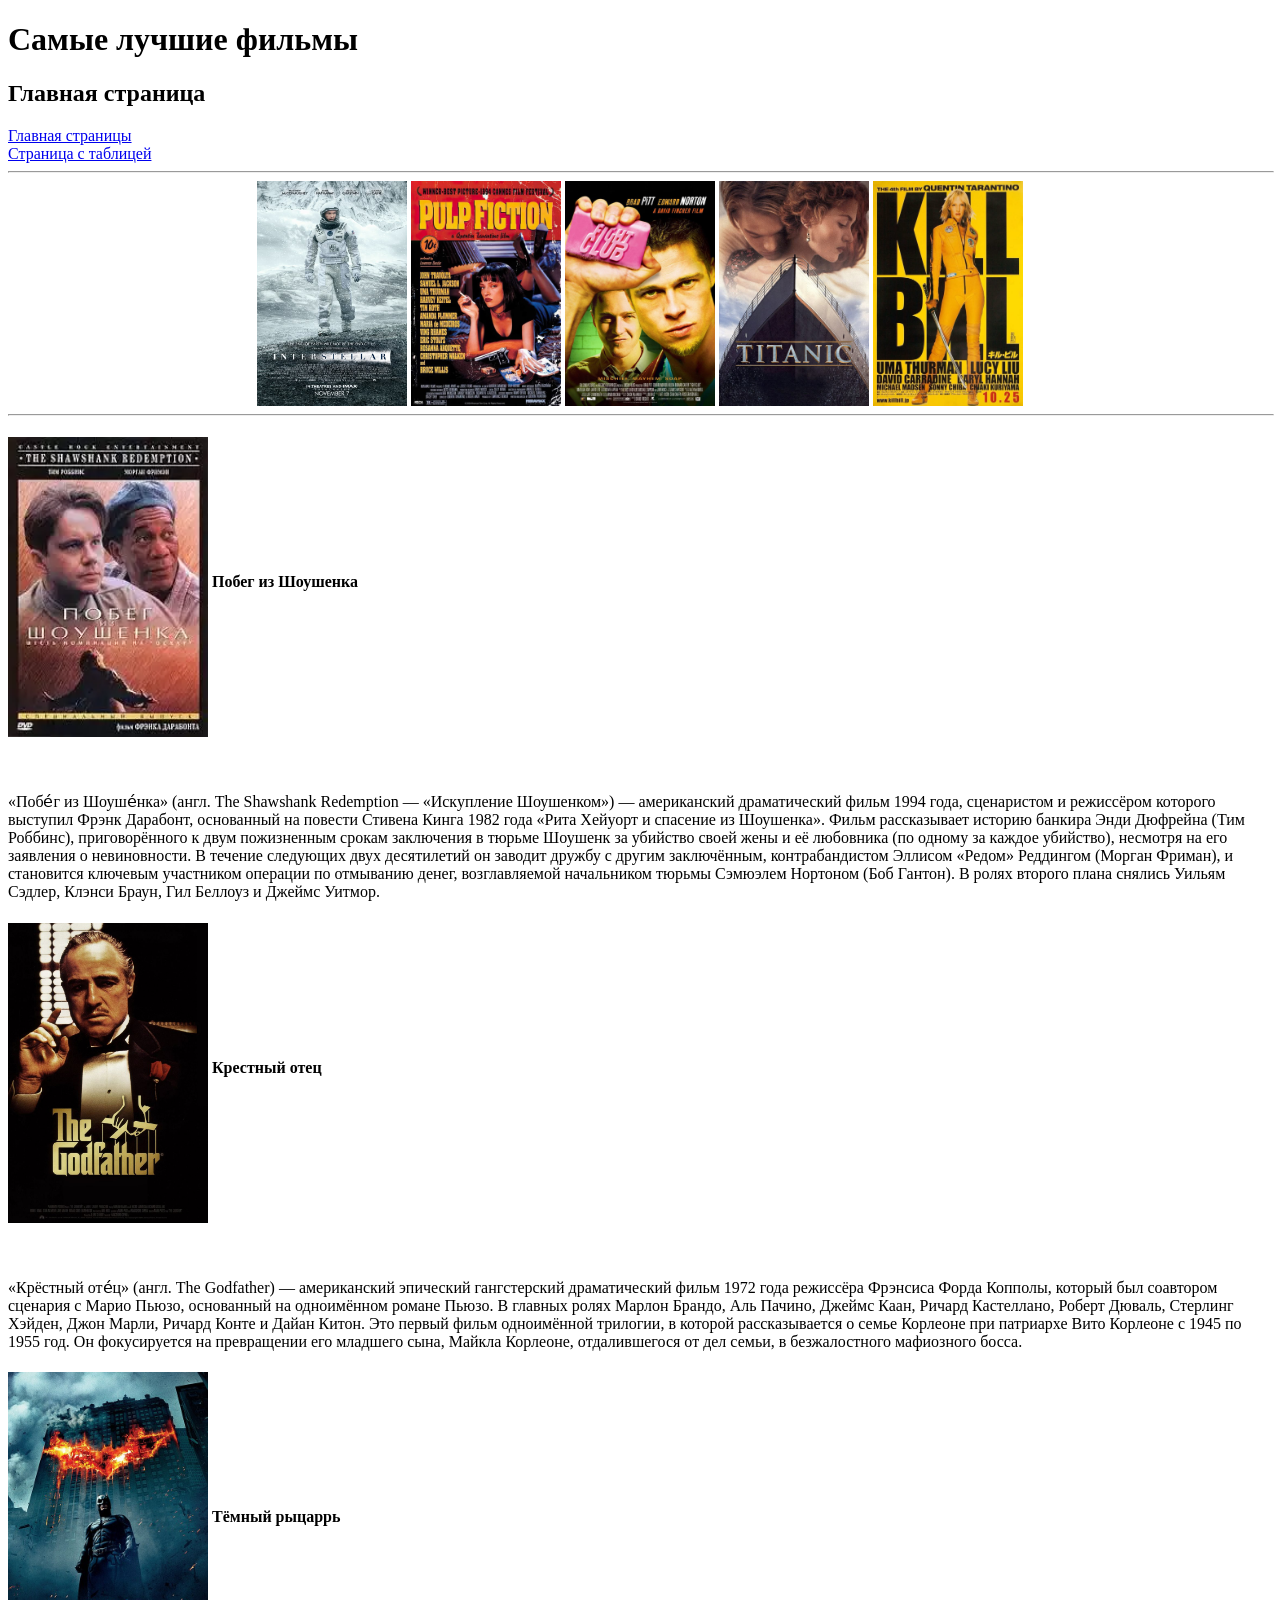
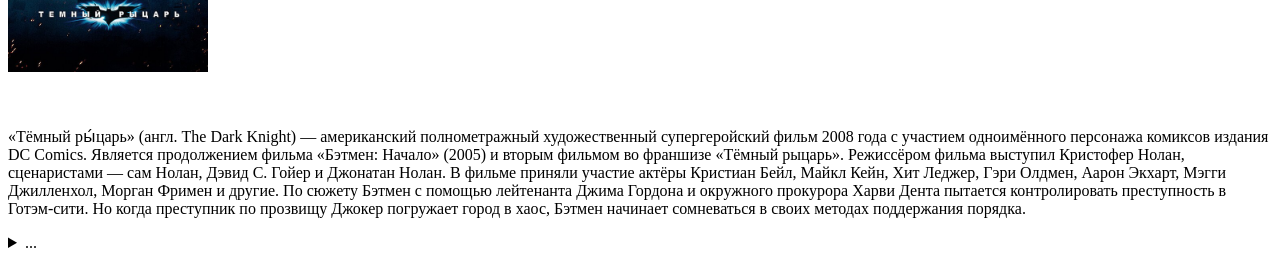
==== index.html @ 9f3d98b7 "main page" ====
<!DOCTYPE html>
<html lang="ru">

<head>
    <meta charset="UTF-8">
    <title>Самые лучшие фильмы</title>
</head>

<body>
    <h1>Самые лучшие фильмы</h1>
    <h2>Главная страница</h2>

    <div>
        <a href="index.html">Главная страницы <br></a>
        <a href="table.html">Страница с таблицей</a>
    </div>

    <hr width="100%">

    <div align="center">
        <img src="images/interstellar.png" alt="постер фильма Интерстеллар" width="150" height="225" align="top">
        <img src="images/pulp-fiction.jfif" alt="постер фильма Криминальное чтиво" width="150" height="225" align="top">
        <img src="images/fight-club.jfif" alt="постер фильма Бойцовский клуб" width="150" height="225" align="top">
        <img src="images/titanic.jfif" alt="постер фильма Титаник" width="150" height="225" align="top">
        <img src="images/kill-the-bill.jfif" alt="постер фильма Убить Билла" width="150" height="225" align="top">
    </div>

    <hr width="100%">

    <div>
        <h4>
            <img src="images/pobeg-is-shoushenka.jpeg" alt="постер фильма Побег из Шоушенка" align="middle" width="200" height="300">
            Побег из Шоушенка
        </h4>

        <br clear="left">

        <p>
            «Побе́г из Шоуше́нка» (англ. The Shawshank Redemption — «Искупление Шоушенком») — американский драматический
            фильм 1994 года, сценаристом и режиссёром которого выступил Фрэнк Дарабонт, основанный на повести Стивена
            Кинга 1982 года «Рита Хейуорт и спасение из Шоушенка». Фильм рассказывает историю банкира Энди Дюфрейна (Тим
            Роббинс), приговорённого к двум пожизненным срокам заключения в тюрьме Шоушенк за убийство своей жены и её
            любовника (по одному за каждое убийство), несмотря на его заявления о невиновности. В течение следующих двух
            десятилетий он заводит дружбу с другим заключённым, контрабандистом Эллисом «Редом» Реддингом (Морган
            Фриман), и становится ключевым участником операции по отмыванию денег, возглавляемой начальником тюрьмы
            Сэмюэлем Нортоном (Боб Гантон). В ролях второго плана снялись Уильям Сэдлер, Клэнси Браун, Гил Беллоуз и
            Джеймс Уитмор.
        </p>
    </div>

    <div>
        <h4>
            <img src="images/godfather.jfif" alt="постер фильма Крестный отец" align="middle" width="200" height="300">
            Крестный отец
        </h4>

        <br clear="left">

        <p>
            «Крёстный оте́ц» (англ. The Godfather) — американский эпический гангстерский драматический фильм 1972 года
            режиссёра Фрэнсиса Форда Копполы, который был соавтором сценария с Марио Пьюзо, основанный на одноимённом
            романе Пьюзо. В главных ролях Марлон Брандо, Аль Пачино, Джеймс Каан, Ричард Кастеллано, Роберт Дюваль,
            Стерлинг Хэйден, Джон Марли, Ричард Конте и Дайан Китон. Это первый фильм одноимённой трилогии, в которой
            рассказывается о семье Корлеоне при патриархе Вито Корлеоне с 1945 по 1955 год. Он фокусируется на
            превращении его младшего сына, Майкла Корлеоне, отдалившегося от дел семьи, в безжалостного мафиозного
            босса.
        </p>
    </div>

    <div>
        <h4>
            <img src="images/the-dark-knight.png" alt="постер фильма Темный рыцарь" align="middle" width="200" height="300">
            Тёмный рыцаррь
        </h4>

        <br clear="left">

        <p>
            «Тёмный ры́царь» (англ. The Dark Knight) — американский полнометражный художественный супергеройский фильм
            2008 года с участием одноимённого персонажа комиксов издания DC Comics. Является продолжением фильма
            «Бэтмен: Начало» (2005) и вторым фильмом во франшизе «Тёмный рыцарь». Режиссёром фильма выступил Кристофер
            Нолан, сценаристами — сам Нолан, Дэвид С. Гойер и Джонатан Нолан. В фильме приняли участие актёры Кристиан
            Бейл, Майкл Кейн, Хит Леджер, Гэри Олдмен, Аарон Экхарт, Мэгги Джилленхол, Морган Фримен и другие. По сюжету
            Бэтмен с помощью лейтенанта Джима Гордона и окружного прокурора Харви Дента пытается контролировать
            преступность в Готэм-сити. Но когда преступник по прозвищу Джокер погружает город в хаос, Бэтмен начинает
            сомневаться в своих методах поддержания порядка.
        </p>
    </div>
    
    <details><summary>...</summary></details>
</body>

</html>
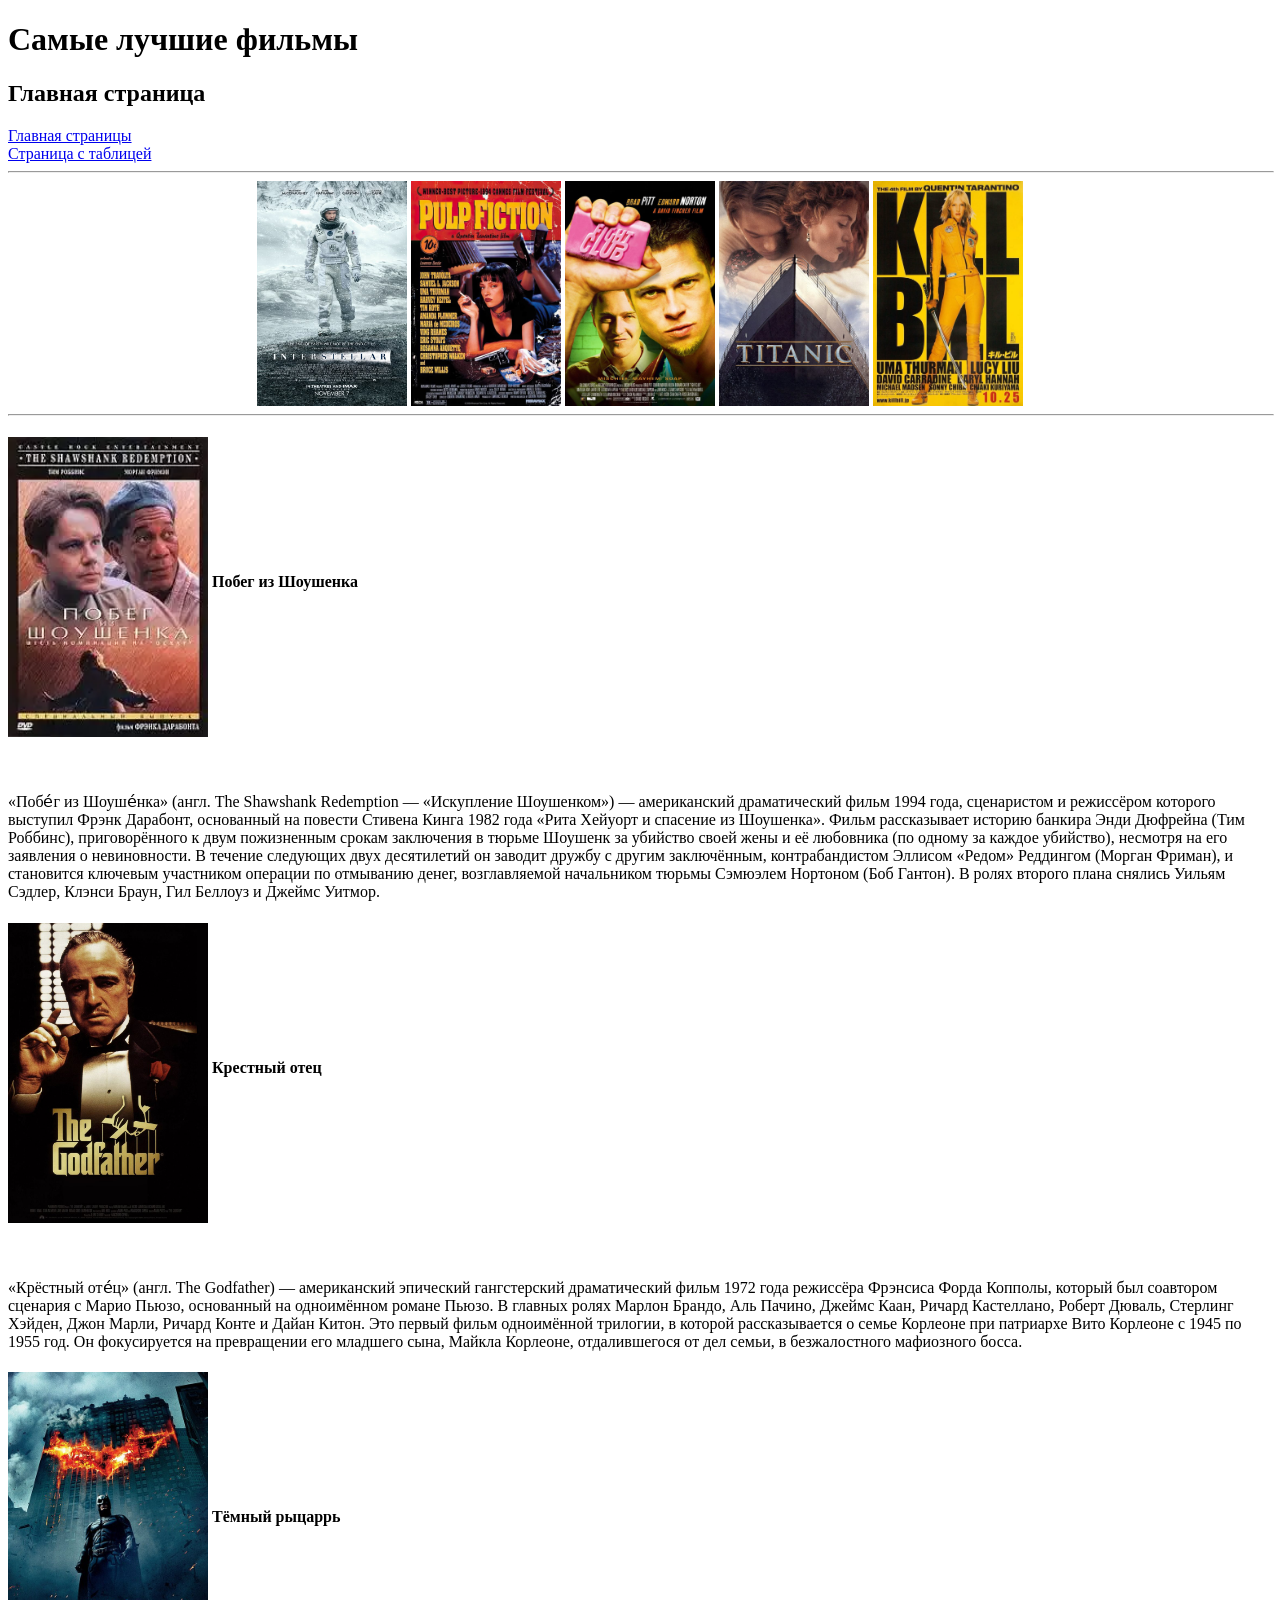
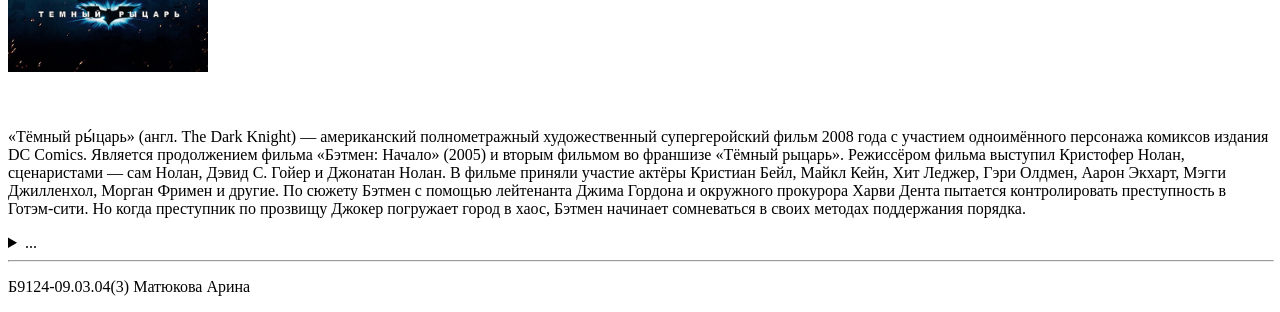
==== commit 6c77b6b8: "add footer" ====
--- a/index.html
+++ b/index.html
@@ -29,7 +29,8 @@
 
     <div>
         <h4>
-            <img src="images/pobeg-is-shoushenka.jpeg" alt="постер фильма Побег из Шоушенка" align="middle" width="200" height="300">
+            <img src="images/pobeg-is-shoushenka.jpeg" alt="постер фильма Побег из Шоушенка" align="middle" width="200"
+                height="300">
             Побег из Шоушенка
         </h4>
 
@@ -69,7 +70,8 @@
 
     <div>
         <h4>
-            <img src="images/the-dark-knight.png" alt="постер фильма Темный рыцарь" align="middle" width="200" height="300">
+            <img src="images/the-dark-knight.png" alt="постер фильма Темный рыцарь" align="middle" width="200"
+                height="300">
             Тёмный рыцаррь
         </h4>
 
@@ -86,8 +88,15 @@
             сомневаться в своих методах поддержания порядка.
         </p>
     </div>
-    
-    <details><summary>...</summary></details>
+
+    <details>
+        <summary>...</summary>
+    </details>
+    <hr width="100%">
+    <footer>
+        <p>Б9124-09.03.04(3) Матюкова Арина</p>
+    </footer>
+
 </body>
 
 </html>
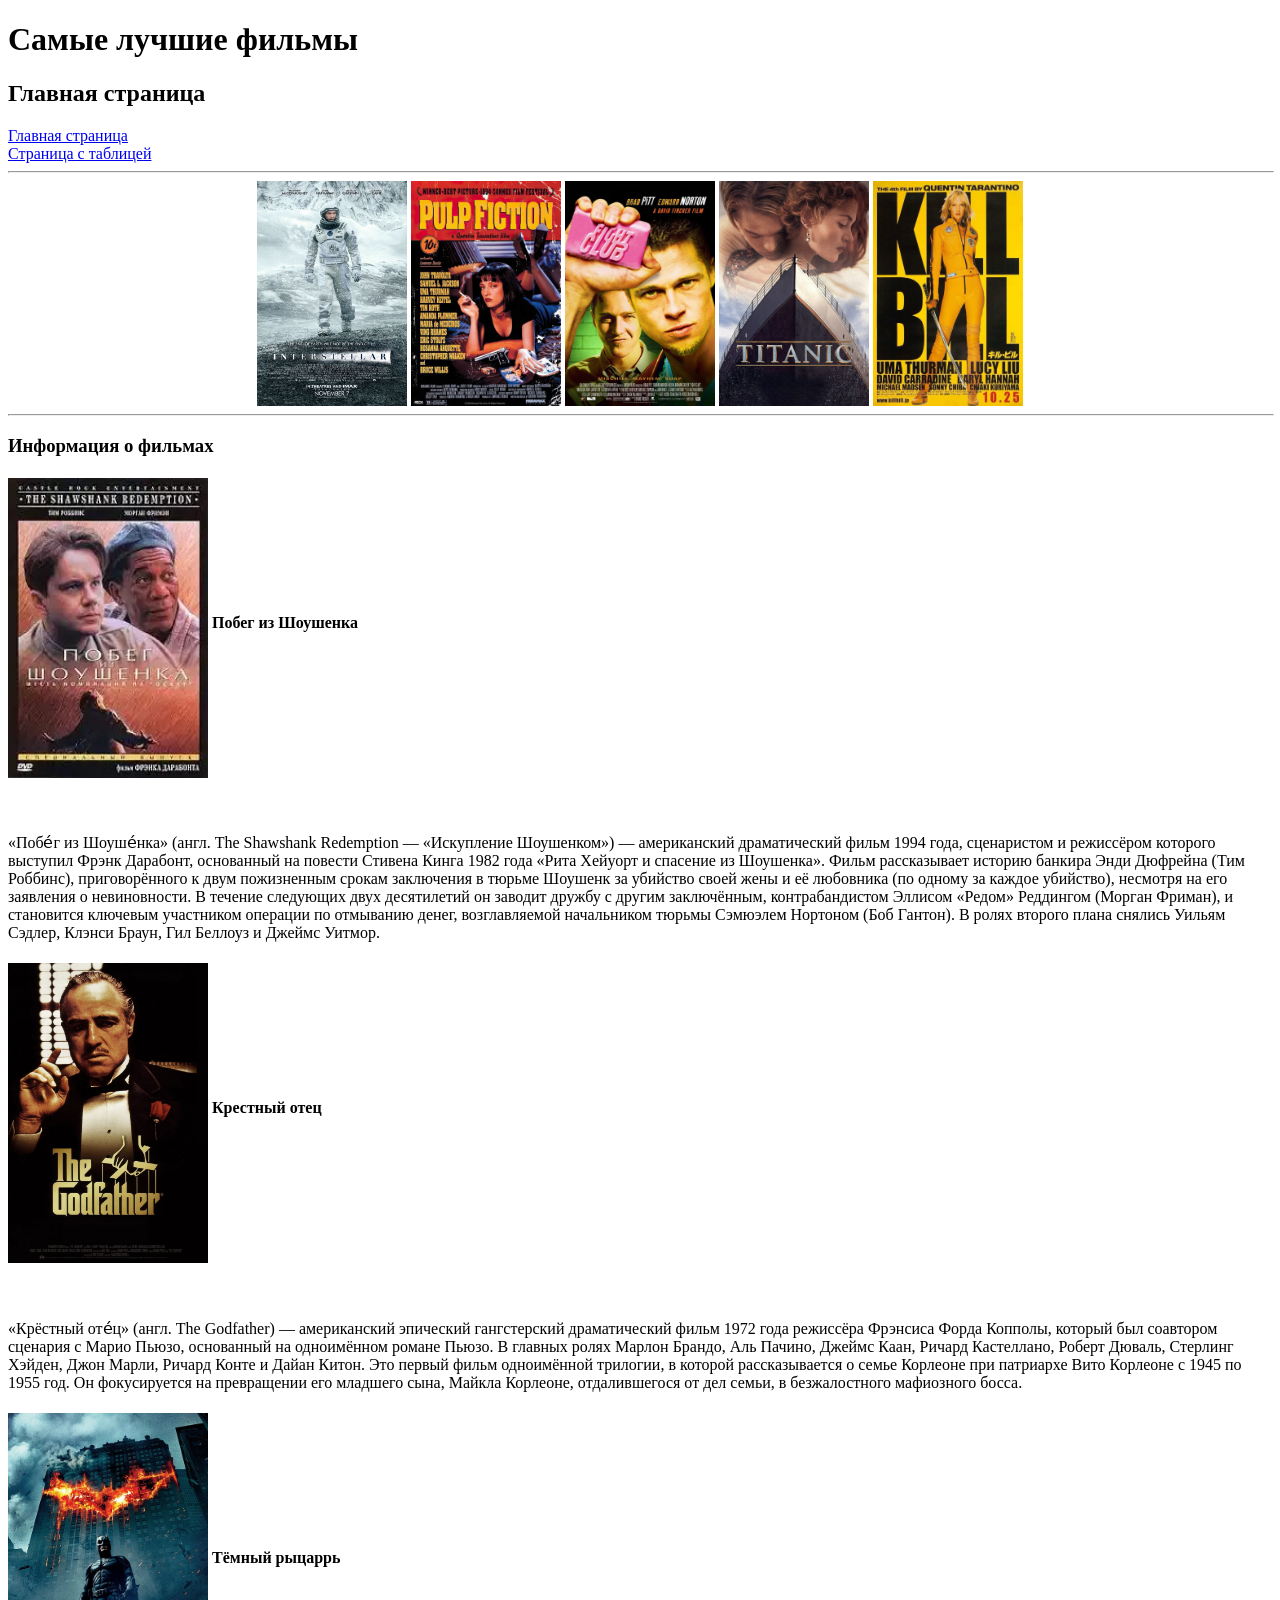
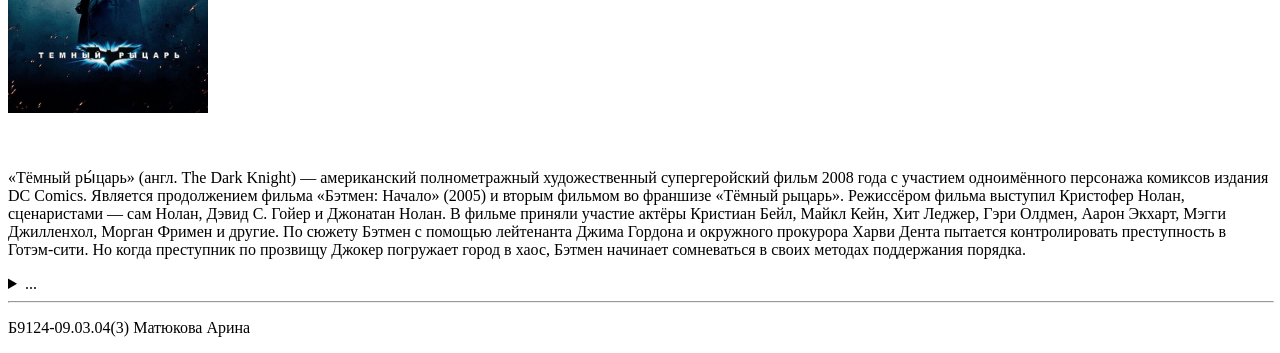
==== commit c36fe332: "fix menu error" ====
--- a/index.html
+++ b/index.html
@@ -11,22 +11,27 @@
     <h2>Главная страница</h2>
 
     <div>
-        <a href="index.html">Главная страницы <br></a>
+        <a href="index.html">Главная страница <br></a>
         <a href="table.html">Страница с таблицей</a>
     </div>
 
     <hr width="100%">
 
     <div align="center">
-        <img src="images/interstellar.png" alt="постер фильма Интерстеллар" width="150" height="225" align="top">
-        <img src="images/pulp-fiction.jfif" alt="постер фильма Криминальное чтиво" width="150" height="225" align="top">
-        <img src="images/fight-club.jfif" alt="постер фильма Бойцовский клуб" width="150" height="225" align="top">
-        <img src="images/titanic.jfif" alt="постер фильма Титаник" width="150" height="225" align="top">
-        <img src="images/kill-the-bill.jfif" alt="постер фильма Убить Билла" width="150" height="225" align="top">
+        <a href="film-info.html"><img src="images/interstellar.png" alt="постер фильма Интерстеллар" width="150"
+                height="225" align="top"></a>
+        <a href="film-info.html"><img src="images/pulp-fiction.jfif" alt="постер фильма Криминальное чтиво" width="150"
+                height="225" align="top"></a>
+        <a href="film-info.html"><img src="images/fight-club.jfif" alt="постер фильма Бойцовский клуб" width="150"
+                height="225" align="top"></a>
+        <a href="film-info.html"><img src="images/titanic.jfif" alt="постер фильма Титаник" width="150" height="225"
+                align="top"></a>
+        <a href="film-info.html"><img src="images/kill-the-bill.jfif" alt="постер фильма Убить Билла" width="150"
+                height="225" align="top"></a>
     </div>
 
     <hr width="100%">
-
+    <h3>Информация о фильмах</h3>
     <div>
         <h4>
             <img src="images/pobeg-is-shoushenka.jpeg" alt="постер фильма Побег из Шоушенка" align="middle" width="200"
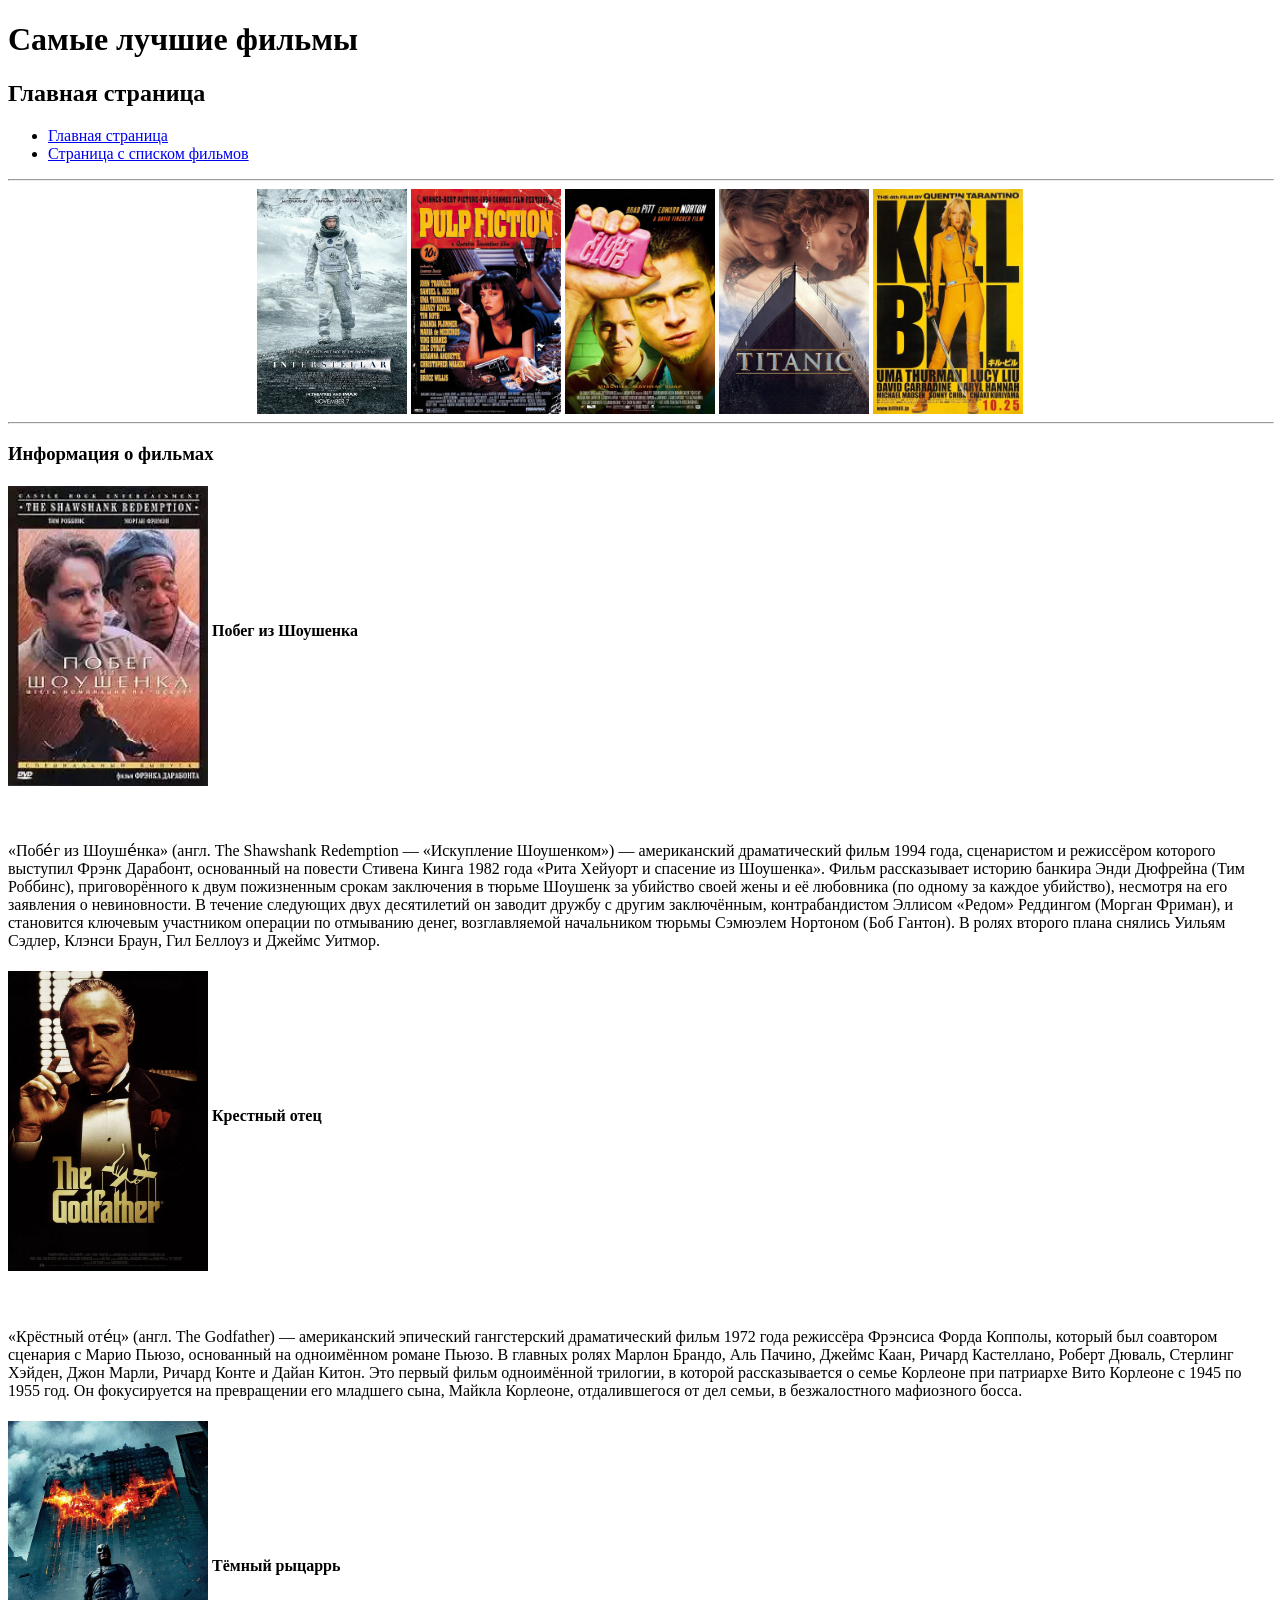
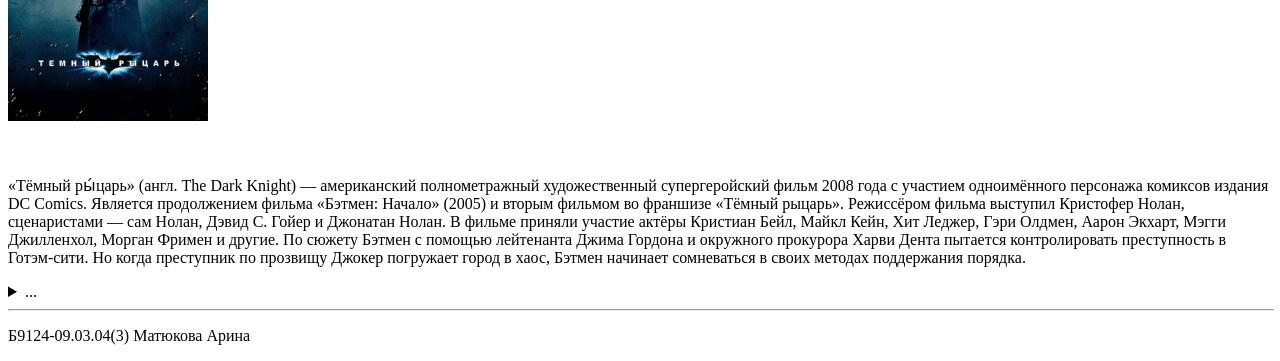
==== commit 4c088c6c: "changed menu" ====
--- a/index.html
+++ b/index.html
@@ -11,8 +11,14 @@
     <h2>Главная страница</h2>
 
     <div>
-        <a href="index.html">Главная страница <br></a>
-        <a href="table.html">Страница с таблицей</a>
+        <ul>
+            <li>
+                <a href="index.html">Главная страница </a>
+            </li>
+            <li>
+                <a href="table.html">Страница с списком фильмов</a>
+            </li>
+        </ul>
     </div>
 
     <hr width="100%">
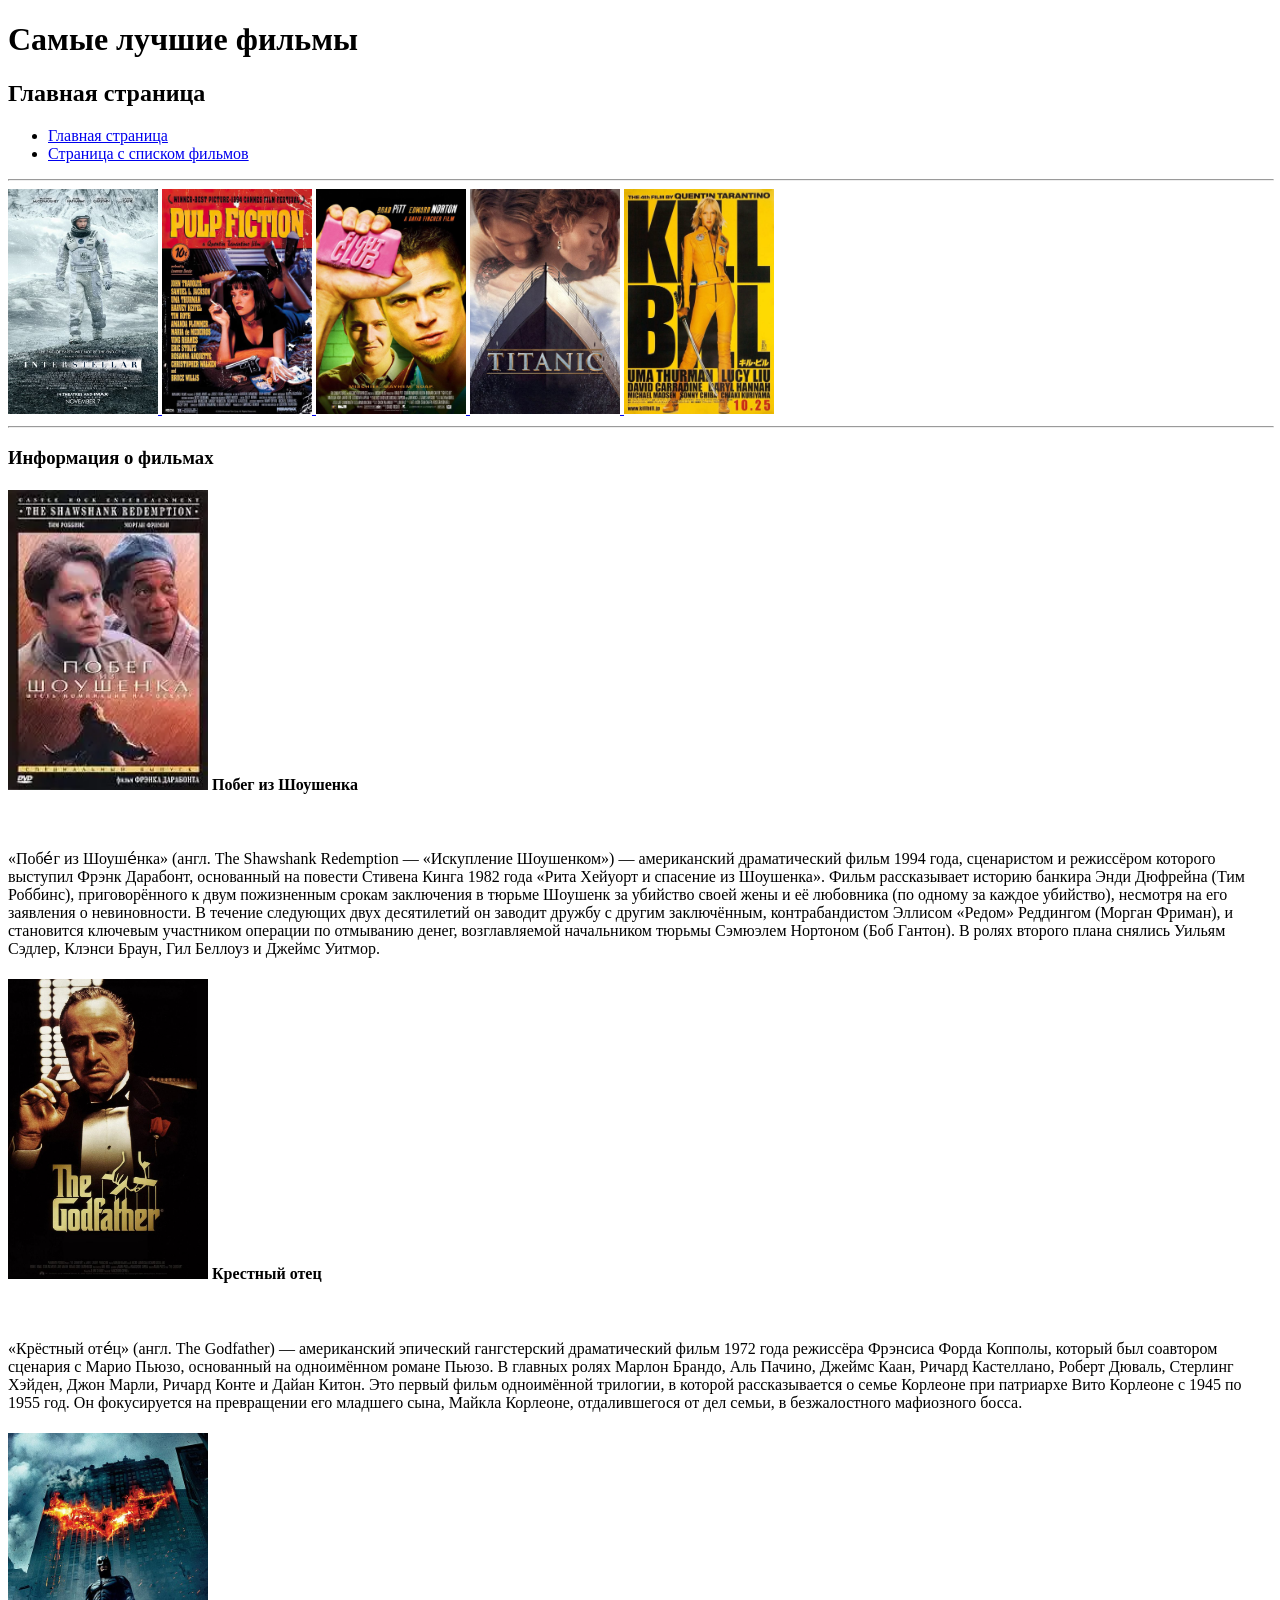
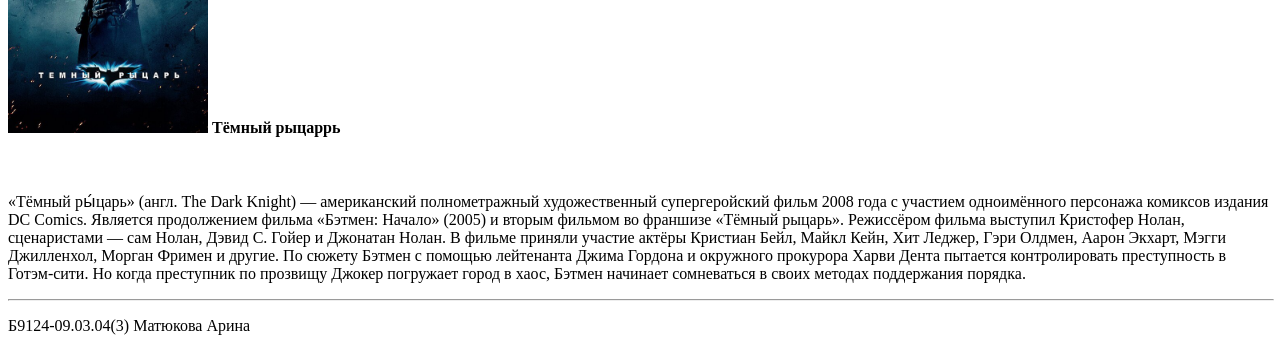
==== commit f9e320e4: "fix fromatting main psge" ====
--- a/index.html
+++ b/index.html
@@ -23,25 +23,29 @@
 
     <hr width="100%">
 
-    <div align="center">
-        <a href="film-info.html"><img src="images/interstellar.png" alt="постер фильма Интерстеллар" width="150"
-                height="225" align="top"></a>
-        <a href="film-info.html"><img src="images/pulp-fiction.jfif" alt="постер фильма Криминальное чтиво" width="150"
-                height="225" align="top"></a>
-        <a href="film-info.html"><img src="images/fight-club.jfif" alt="постер фильма Бойцовский клуб" width="150"
-                height="225" align="top"></a>
-        <a href="film-info.html"><img src="images/titanic.jfif" alt="постер фильма Титаник" width="150" height="225"
-                align="top"></a>
-        <a href="film-info.html"><img src="images/kill-the-bill.jfif" alt="постер фильма Убить Билла" width="150"
-                height="225" align="top"></a>
+    <div>
+        <a href="film-info.html">
+            <img src="images/interstellar.png" alt="постер фильма Интерстеллар" width="150" height="225">
+        </a>
+        <a href="film-info.html">
+            <img src="images/pulp-fiction.jfif" alt="постер фильма Криминальное чтиво" width="150" height="225">
+        </a>
+        <a href="film-info.html">
+            <img src="images/fight-club.jfif" alt="постер фильма Бойцовский клуб" width="150" height="225">
+        </a>
+        <a href="film-info.html">
+            <img src="images/titanic.jfif" alt="постер фильма Титаник" width="150" height="225">
+        </a>
+        <a href="film-info.html">
+            <img src="images/kill-the-bill.jfif" alt="постер фильма Убить Билла" width="150" height="225">
+        </a>
     </div>
 
     <hr width="100%">
     <h3>Информация о фильмах</h3>
     <div>
         <h4>
-            <img src="images/pobeg-is-shoushenka.jpeg" alt="постер фильма Побег из Шоушенка" align="middle" width="200"
-                height="300">
+            <img src="images/pobeg-is-shoushenka.jpeg" alt="постер фильма Побег из Шоушенка" width="200" height="300">
             Побег из Шоушенка
         </h4>
 
@@ -62,7 +66,7 @@
 
     <div>
         <h4>
-            <img src="images/godfather.jfif" alt="постер фильма Крестный отец" align="middle" width="200" height="300">
+            <img src="images/godfather.jfif" alt="постер фильма Крестный отец" width="200" height="300">
             Крестный отец
         </h4>
 
@@ -81,7 +85,7 @@
 
     <div>
         <h4>
-            <img src="images/the-dark-knight.png" alt="постер фильма Темный рыцарь" align="middle" width="200"
+            <img src="images/the-dark-knight.png" alt="постер фильма Темный рыцарь" width="200"
                 height="300">
             Тёмный рыцаррь
         </h4>
@@ -100,9 +104,6 @@
         </p>
     </div>
 
-    <details>
-        <summary>...</summary>
-    </details>
     <hr width="100%">
     <footer>
         <p>Б9124-09.03.04(3) Матюкова Арина</p>
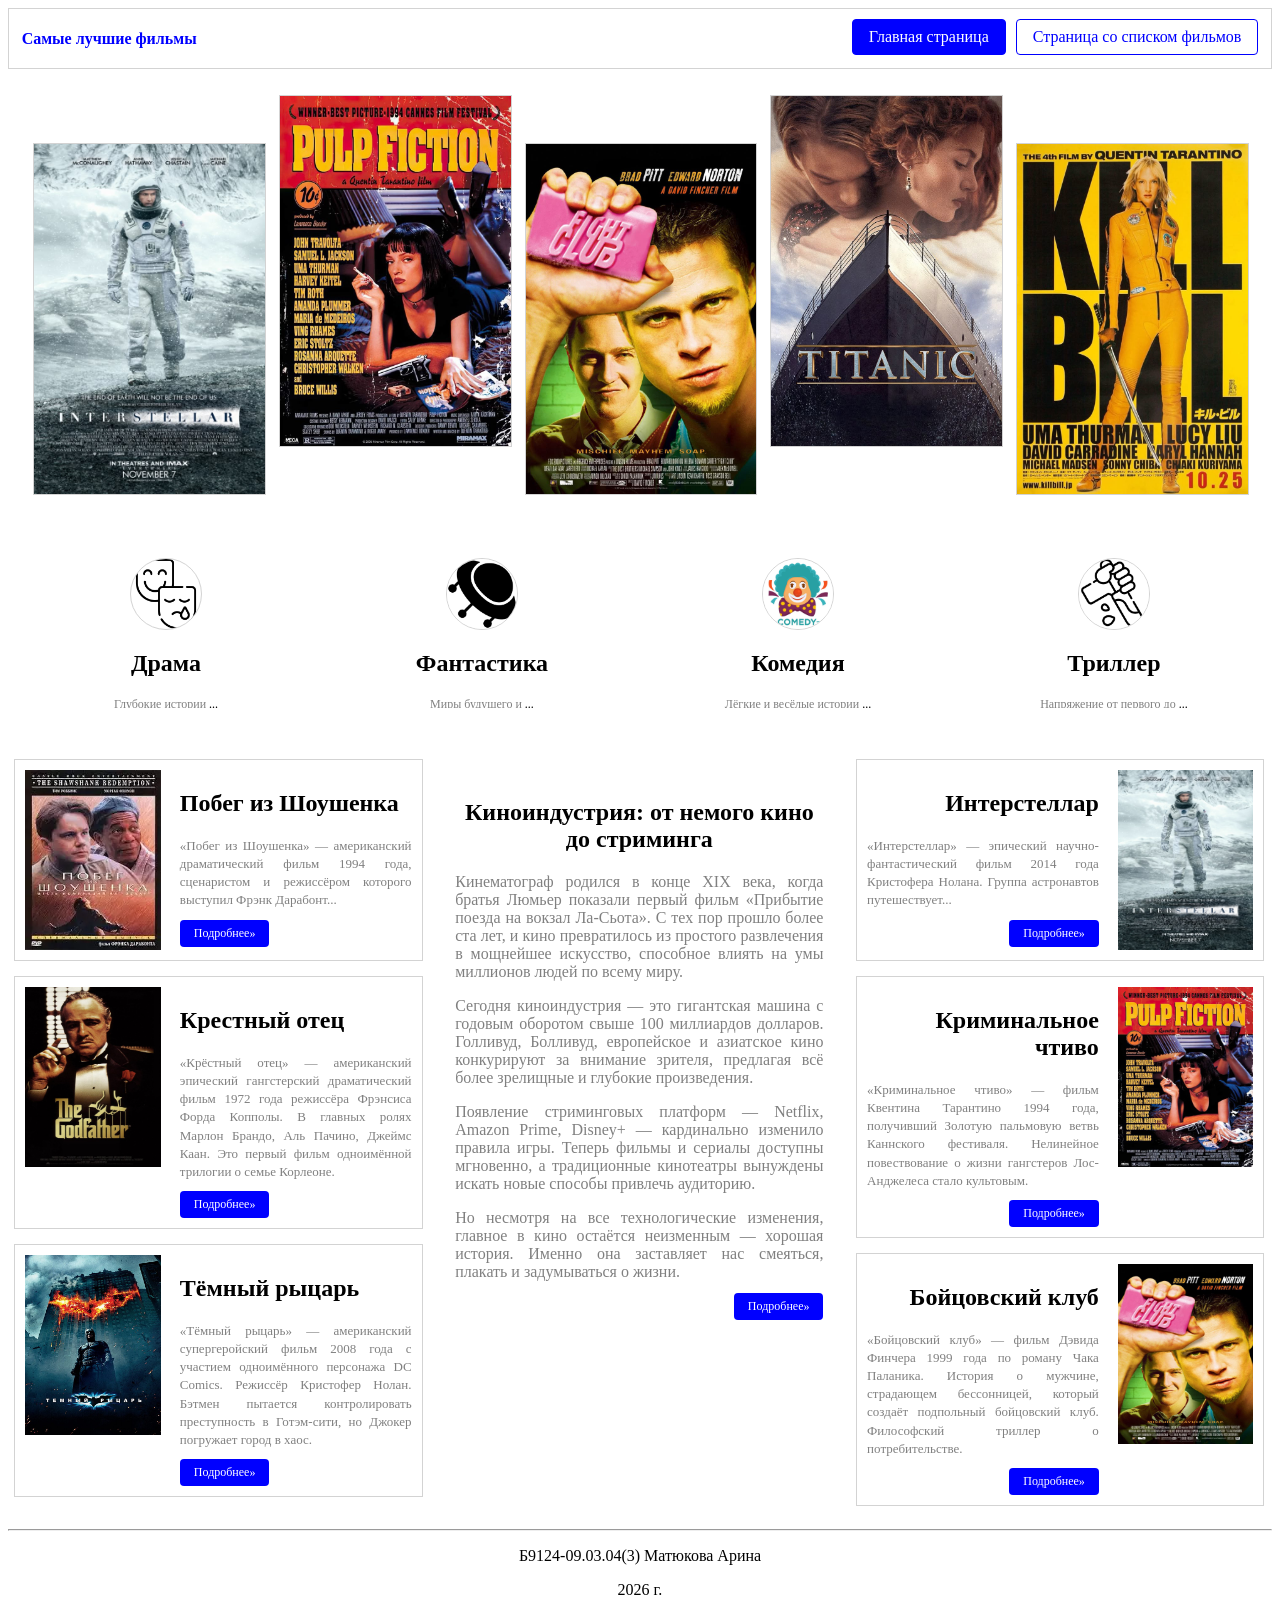
==== commit 2f321e2b: "/ add styles for main page" ====
--- a/index.html
+++ b/index.html
@@ -4,110 +4,191 @@
 <head>
     <meta charset="UTF-8">
     <title>Самые лучшие фильмы</title>
+    <link rel="stylesheet" href="style.css">
 </head>
 
 <body>
-    <h1>Самые лучшие фильмы</h1>
-    <h2>Главная страница</h2>
 
-    <div>
-        <ul>
-            <li>
-                <a href="index.html">Главная страница </a>
-            </li>
-            <li>
-                <a href="table.html">Страница с списком фильмов</a>
-            </li>
-        </ul>
+    <div class="header">
+        <div class="logo">
+            <h1>Самые лучшие фильмы</h1>
+        </div>
+        <div class="menu">
+            <a href="index.html" class="active">Главная страница</a>
+            <a href="table.html">Страница со списком фильмов</a>
+        </div>
     </div>
 
-    <hr width="100%">
-
-    <div>
-        <a href="film-info.html">
-            <img src="images/interstellar.png" alt="постер фильма Интерстеллар" width="150" height="225">
-        </a>
-        <a href="film-info.html">
-            <img src="images/pulp-fiction.jfif" alt="постер фильма Криминальное чтиво" width="150" height="225">
-        </a>
-        <a href="film-info.html">
-            <img src="images/fight-club.jfif" alt="постер фильма Бойцовский клуб" width="150" height="225">
-        </a>
-        <a href="film-info.html">
-            <img src="images/titanic.jfif" alt="постер фильма Титаник" width="150" height="225">
-        </a>
-        <a href="film-info.html">
-            <img src="images/kill-the-bill.jfif" alt="постер фильма Убить Билла" width="150" height="225">
-        </a>
+    <div class="gallery">
+        <div class="poster">
+            <a href="film-info.html">
+                <img src="images/interstellar.png" alt="Интерстеллар">
+            </a>
+        </div>
+        <div class="poster">
+            <a href="film-info.html">
+                <img src="images/pulp-fiction.jfif" alt="Криминальное чтиво">
+            </a>
+        </div>
+        <div class="poster">
+            <a href="film-info.html">
+                <img src="images/fight-club.jfif" alt="Бойцовский клуб">
+            </a>
+        </div>
+        <div class="poster">
+            <a href="film-info.html">
+                <img src="images/titanic.jfif" alt="Титаник">
+            </a>
+        </div>
+        <div class="poster">
+            <a href="film-info.html">
+                <img src="images/kill-the-bill.jfif" alt="Убить Билла">
+            </a>
+        </div>
     </div>
 
-    <hr width="100%">
-    <h3>Информация о фильмах</h3>
-    <div>
-        <h4>
-            <img src="images/pobeg-is-shoushenka.jpeg" alt="постер фильма Побег из Шоушенка" width="200" height="300">
-            Побег из Шоушенка
-        </h4>
-
-        <br clear="left">
-
-        <p>
-            «Побе́г из Шоуше́нка» (англ. The Shawshank Redemption — «Искупление Шоушенком») — американский драматический
-            фильм 1994 года, сценаристом и режиссёром которого выступил Фрэнк Дарабонт, основанный на повести Стивена
-            Кинга 1982 года «Рита Хейуорт и спасение из Шоушенка». Фильм рассказывает историю банкира Энди Дюфрейна (Тим
-            Роббинс), приговорённого к двум пожизненным срокам заключения в тюрьме Шоушенк за убийство своей жены и её
-            любовника (по одному за каждое убийство), несмотря на его заявления о невиновности. В течение следующих двух
-            десятилетий он заводит дружбу с другим заключённым, контрабандистом Эллисом «Редом» Реддингом (Морган
-            Фриман), и становится ключевым участником операции по отмыванию денег, возглавляемой начальником тюрьмы
-            Сэмюэлем Нортоном (Боб Гантон). В ролях второго плана снялись Уильям Сэдлер, Клэнси Браун, Гил Беллоуз и
-            Джеймс Уитмор.
-        </p>
+    <div class="genres-row">
+        <div class="genre-item">
+            <img class="genre-circle" src="images/drama.png" alt="драма">
+            <h2>Драма</h2>
+            <p>Глубокие истории <a href="#">...</a></p>
+        </div><div class="genre-item">
+            <img class="genre-circle" src="images/fantastic.png" alt="фантастика">
+            <h2>Фантастика</h2>
+            <p>Миры будущего и  <a href="#">...</a></p>
+        </div><div class="genre-item">
+            <img class="genre-circle" src="images/comedy.png" alt="комедия">
+            <h2>Комедия</h2>
+            <p>Лёгкие и весёлые истории <a href="#">...</a></p>
+        </div><div class="genre-item">
+            <img class="genre-circle" src="images/thriller.png" alt="триллер">
+            <h2>Триллер</h2>
+            <p>Напряжение от первого до  <a href="#">...</a></p>
+        </div>
     </div>
 
-    <div>
-        <h4>
-            <img src="images/godfather.jfif" alt="постер фильма Крестный отец" width="200" height="300">
-            Крестный отец
-        </h4>
+    <div class="content">
 
-        <br clear="left">
+        <div class="column left-column">
 
-        <p>
-            «Крёстный оте́ц» (англ. The Godfather) — американский эпический гангстерский драматический фильм 1972 года
-            режиссёра Фрэнсиса Форда Копполы, который был соавтором сценария с Марио Пьюзо, основанный на одноимённом
-            романе Пьюзо. В главных ролях Марлон Брандо, Аль Пачино, Джеймс Каан, Ричард Кастеллано, Роберт Дюваль,
-            Стерлинг Хэйден, Джон Марли, Ричард Конте и Дайан Китон. Это первый фильм одноимённой трилогии, в которой
-            рассказывается о семье Корлеоне при патриархе Вито Корлеоне с 1945 по 1955 год. Он фокусируется на
-            превращении его младшего сына, Майкла Корлеоне, отдалившегося от дел семьи, в безжалостного мафиозного
-            босса.
-        </p>
-    </div>
+            <div class="card">
+                <div class="card-img img-left-block">
+                    <img src="images/pobeg-is-shoushenka.jpeg" alt="Побег из Шоушенка">
+                </div>
+                <div class="card-text">
+                    <h2>Побег из Шоушенка</h2>
+                    <p>«Побег из Шоушенка» — американский драматический фильм 1994 года, сценаристом и режиссёром
+                        которого выступил Фрэнк Дарабонт...</p>
+                    <a href="film-info.html" class="btn">Подробнее»</a>
+                </div>
+            </div>
 
-    <div>
-        <h4>
-            <img src="images/the-dark-knight.png" alt="постер фильма Темный рыцарь" width="200"
-                height="300">
-            Тёмный рыцаррь
-        </h4>
+            <div class="card">
+                <div class="card-img img-left-block">
+                    <img src="images/godfather.jfif" alt="Крестный отец" class="img-left">
+                </div>
+                <div class="card-text">
+                    <h2>Крестный отец</h2>
+                    <p>«Крёстный отец» — американский эпический гангстерский драматический фильм 1972 года режиссёра
+                        Фрэнсиса Форда Копполы. В главных ролях Марлон Брандо, Аль Пачино, Джеймс Каан. Это первый фильм
+                        одноимённой трилогии о семье Корлеоне.</p>
+                    <a href="film-info.html" class="btn">Подробнее»</a>
+                </div>
+            </div>
 
-        <br clear="left">
+            <div class="card">
+                <div class="card-img img-left-block">
+                    <img src="images/the-dark-knight.png" alt="Тёмный рыцарь" class="img-left">
+                </div>
+                <div class="card-text">
+                    <h2>Тёмный рыцарь</h2>
+                    <p>«Тёмный рыцарь» — американский супергеройский фильм 2008 года с участием одноимённого персонажа
+                        DC Comics. Режиссёр Кристофер Нолан. Бэтмен пытается контролировать преступность в Готэм-сити,
+                        но Джокер погружает город в хаос.</p>
+                    <a href="film-info.html" class="btn">Подробнее»</a>
+                </div>
+            </div>
 
-        <p>
-            «Тёмный ры́царь» (англ. The Dark Knight) — американский полнометражный художественный супергеройский фильм
-            2008 года с участием одноимённого персонажа комиксов издания DC Comics. Является продолжением фильма
-            «Бэтмен: Начало» (2005) и вторым фильмом во франшизе «Тёмный рыцарь». Режиссёром фильма выступил Кристофер
-            Нолан, сценаристами — сам Нолан, Дэвид С. Гойер и Джонатан Нолан. В фильме приняли участие актёры Кристиан
-            Бейл, Майкл Кейн, Хит Леджер, Гэри Олдмен, Аарон Экхарт, Мэгги Джилленхол, Морган Фримен и другие. По сюжету
-            Бэтмен с помощью лейтенанта Джима Гордона и окружного прокурора Харви Дента пытается контролировать
-            преступность в Готэм-сити. Но когда преступник по прозвищу Джокер погружает город в хаос, Бэтмен начинает
-            сомневаться в своих методах поддержания порядка.
-        </p>
-    </div>
+        </div>
 
-    <hr width="100%">
-    <footer>
-        <p>Б9124-09.03.04(3) Матюкова Арина</p>
-    </footer>
+        <div class="column center-column">
+            <div class="main-article">
+                <h3>Киноиндустрия: от немого кино до стриминга</h3>
+                <p>
+                    Кинематограф родился в конце XIX века, когда братья Люмьер показали первый фильм «Прибытие поезда на
+                    вокзал Ла-Сьота». С тех пор прошло более ста лет, и кино превратилось из простого развлечения в
+                    мощнейшее искусство, способное влиять на умы миллионов людей по всему миру.
+                </p>
+                <p>
+                    Сегодня киноиндустрия — это гигантская машина с годовым оборотом свыше 100 миллиардов долларов.
+                    Голливуд, Болливуд, европейское и азиатское кино конкурируют за внимание зрителя, предлагая всё
+                    более зрелищные и глубокие произведения.
+                </p>
+                <p>
+                    Появление стриминговых платформ — Netflix, Amazon Prime, Disney+ — кардинально изменило правила
+                    игры. Теперь фильмы и сериалы доступны мгновенно, а традиционные кинотеатры вынуждены искать новые
+                    способы привлечь аудиторию.
+                </p>
+                <p>
+                    Но несмотря на все технологические изменения, главное в кино остаётся неизменным — хорошая история.
+                    Именно она заставляет нас смеяться, плакать и задумываться о жизни.
+                </p>
+                <a href="table.html" class="btn btn-right">Подробнее»</a>
+            </div>
+        </div>
+
+        <div class="column right-column">
+
+            <div class="card">
+                <div class="card-text">
+                    <h2>Интерстеллар</h2>
+                    <p>«Интерстеллар» — эпический научно-фантастический фильм 2014 года Кристофера Нолана. Группа
+                        астронавтов путешествует...</p>
+                    <a href="film-info.html" class="btn">Подробнее»</a>
+                </div>
+                <div class="card-img img-right-block">
+                    <img src="images/interstellar.png" alt="Интерстеллар">
+                </div>
+            </div>
+                <div class="card">
+
+                    <div class="card-text">
+                        <h2>Криминальное чтиво</h2>
+                        <p>«Криминальное чтиво» — фильм Квентина Тарантино 1994 года, получивший Золотую пальмовую ветвь
+                            Каннского фестиваля. Нелинейное повествование о жизни гангстеров Лос-Анджелеса стало
+                            культовым.
+                        </p>
+                        <a href="film-info.html" class="btn">Подробнее»</a>
+                    </div>
+                    <div class="card-img img-right-block">
+                        <img src="images/pulp-fiction.jfif" alt="Криминальное чтиво" class="img-right">
+                    </div>
+                </div>
+
+                <div class="card">
+                    <div class="card-text">
+                        <h2>Бойцовский клуб</h2>
+                        <p>«Бойцовский клуб» — фильм Дэвида Финчера 1999 года по роману Чака Паланика. История о
+                            мужчине,
+                            страдающем бессонницей, который создаёт подпольный бойцовский клуб. Философский триллер о
+                            потребительстве.</p>
+                        <a href="film-info.html" class="btn">Подробнее»</a>
+                    </div>
+                    <div class="card-img img-right-block">
+                    <img src="images/fight-club.jfif" alt="Бойцовский клуб" class="img-right">
+                    </div>
+                </div>
+
+            </div>
+
+        </div>
+
+        <hr>
+
+        <footer>
+            <p>Б9124-09.03.04(3) Матюкова Арина</p>
+            <p>2026 г.</p>
+        </footer>
 
 </body>
 
--- a/style.css
+++ b/style.css
@@ -0,0 +1,218 @@
+.header {
+    overflow: hidden;
+    padding: 10px 1%;
+    margin-bottom: 2%;
+    border: 1px solid lightgray;
+}
+
+.logo {
+    float: left;
+}
+
+.logo h1 {
+    font-size: 16px;
+    color: blue;
+    font-weight: bold;
+}
+
+.menu {
+    float: right;
+    overflow: hidden;
+}
+
+.menu a {
+    float: left;
+    margin-left: 10px;
+    padding: 8px 16px;
+    text-align: center;
+    text-decoration: none;
+    border-radius: 4px;
+    color: blue;
+    border: solid 1px blue;
+}
+
+.menu a.active {
+    background-color: blue;
+    color: white;
+}
+
+
+.gallery {
+    overflow: hidden;
+    margin-bottom: 5%;
+    padding: 0 2%;
+}
+
+.poster {
+    float: left;
+    width: 19%;
+    margin-right: 1.25%;
+}
+
+.poster:nth-child(even) {
+    padding-top: 0;
+}
+
+.poster:nth-child(odd) {
+    padding-top: 4%;
+}
+
+.poster:last-child {
+    margin-right: 0;
+}
+
+.poster img {
+    display: block;
+    width: 100%;
+    height: 350px;
+    border: 1px solid lightgray;
+}
+
+
+.genres-row {
+    overflow: hidden;
+    text-align: center;
+    margin: 0 auto 4%;
+    width: 100%;
+
+}
+
+.genre-item {
+    float: left;
+    width: 22%;
+    margin: 0 1.5%;
+    text-align: center;
+    height: 150px;
+}
+
+.genre-circle {
+    display: block;
+    width: 70px;
+    height: 70px;
+    border-radius: 50%;
+    margin: 0 auto 10px;
+    border: 1px solid lightgray;
+}
+
+.genre-item h4 {
+    margin: 5px 0;
+    font-size: 14px;
+}
+
+.genre-item p {
+    color: gray;
+    font-size: 12px;
+    margin: 0;
+}
+
+.genre-item a {
+    color: black;
+}
+
+.content {
+    overflow: hidden;
+    margin: 0 auto;
+}
+
+.column {
+    float: left;
+    width: 32.3%;
+    margin: 0 0.5%;
+    padding: 0;
+}
+
+.column-right {
+    margin-right: 0;
+}
+
+
+.card {
+    overflow: hidden;
+    background-color: white;
+    padding: 10px;
+    margin-bottom: 15px;
+    border: 1px solid lightgray;
+    height: 10%;
+}
+
+.card-text {
+    float: left;
+    width: 60%;
+    overflow-wrap: break-word;
+
+}
+
+
+.card-img {
+    width: 35%;
+    height: 180px;
+}
+
+.card-img img {
+    display: block;
+    width: 100%;
+    height: 100%;
+}
+
+.img-left-block {
+    float: left;
+    margin-right: 5%;
+}
+
+.img-right-block {
+    float: right;
+    margin-left: 5%;
+}
+
+.right-column .card-text {
+    text-align: right;
+}
+
+
+.card p {
+    color: gray;
+    font-size: 13px;
+    line-height: 1.4;
+    margin: 5px 0 10px 0;
+    text-align: justify;
+}
+
+.btn {
+    display: inline-block;
+    padding: 6px 14px;
+    background-color: blue;
+    color: white;
+    text-decoration: none;
+    border-radius: 4px;
+    font-size: 12px;
+}
+
+
+.btn-right {
+    float: right;
+}
+
+.main-article {
+    overflow: hidden;
+    padding: 40px 20px 20px;
+    background-color: white;
+    overflow-wrap: break-word;
+
+}
+
+.main-article h3 {
+    text-align: center;
+    margin: 0 0 20px 0;
+    font-size: 24px;
+}
+
+.main-article p {
+    color: gray;
+    margin-bottom: 12px;
+    font-size: 16px;
+    text-align: justify;
+}
+
+footer {
+    text-align: center;
+}
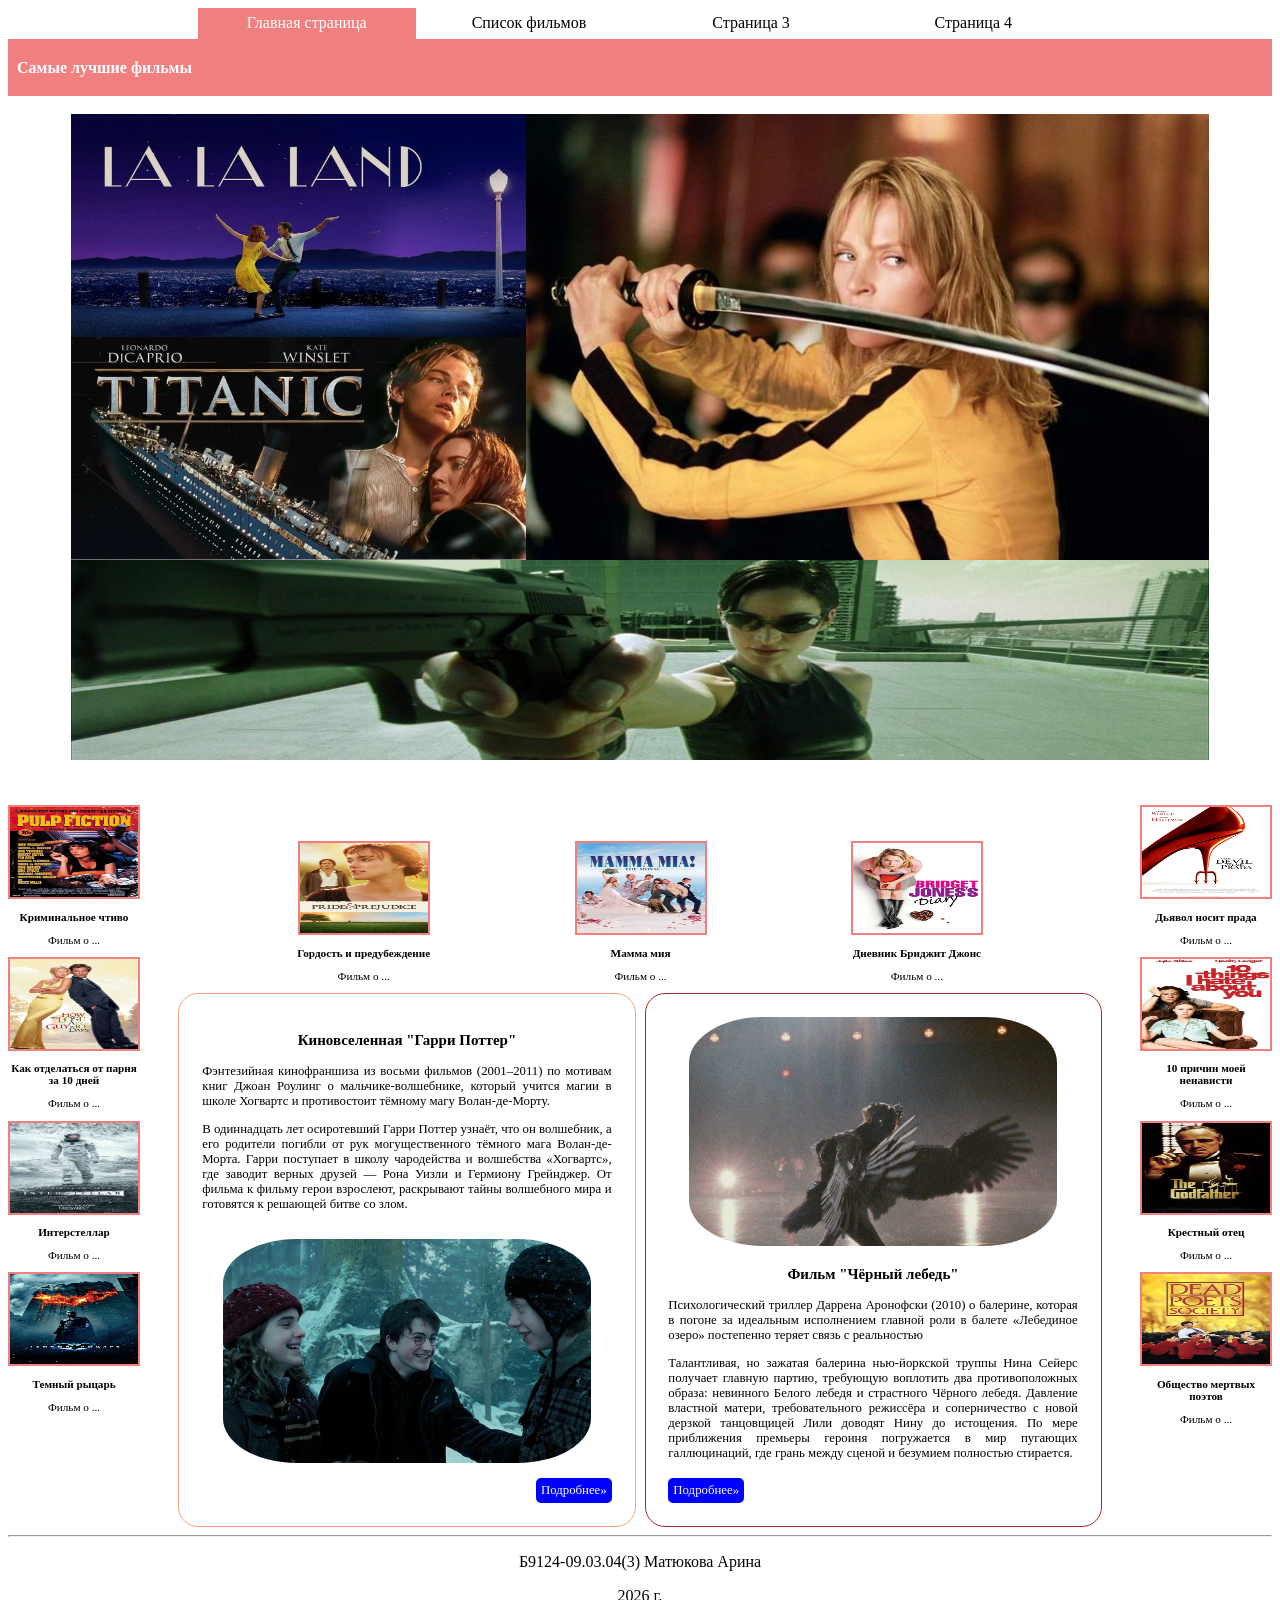
==== commit 5b9f2fcb: "change styles tecnolohies" ====
--- a/index.html
+++ b/index.html
@@ -10,185 +10,175 @@
 <body>
 
     <div class="header">
+        <div class="menu">
+            <a href="index.html" class="active">Главная страница</a>
+            <a href="table.html">Список фильмов</a>
+            <a href="#">Страница 3</a>
+            <a href="#">Страница 4</a>
+        </div>
         <div class="logo">
             <h1>Самые лучшие фильмы</h1>
         </div>
-        <div class="menu">
-            <a href="index.html" class="active">Главная страница</a>
-            <a href="table.html">Страница со списком фильмов</a>
+
+    </div>
+    <div class="main">
+        <div class="gallery">
+            <div class="poster">
+                <a href="film-info.html">
+                    <img src="images/lalaland.png" alt="лалалэнд">
+                </a>
+            </div>
+            <div class="poster">
+                <a href="film-info.html">
+                    <img src="images/titanic(2).png" alt="Титаник">
+                </a>
+            </div>
+            <div class="poster">
+                <a href="film-info.html">
+                    <img src="images/kill-the-bill(2).png" alt="Убить Билла">
+                </a>
+            </div>
+            <div class="poster">
+                <a href="film-info.html">
+                    <img src="images/matrica.png" alt="матрица">
+                </a>
+            </div>
         </div>
-    </div>
 
-    <div class="gallery">
-        <div class="poster">
-            <a href="film-info.html">
-                <img src="images/interstellar.png" alt="Интерстеллар">
-            </a>
-        </div>
-        <div class="poster">
-            <a href="film-info.html">
-                <img src="images/pulp-fiction.jfif" alt="Криминальное чтиво">
-            </a>
-        </div>
-        <div class="poster">
-            <a href="film-info.html">
-                <img src="images/fight-club.jfif" alt="Бойцовский клуб">
-            </a>
-        </div>
-        <div class="poster">
-            <a href="film-info.html">
-                <img src="images/titanic.jfif" alt="Титаник">
-            </a>
-        </div>
-        <div class="poster">
-            <a href="film-info.html">
-                <img src="images/kill-the-bill.jfif" alt="Убить Билла">
-            </a>
-        </div>
-    </div>
 
-    <div class="genres-row">
-        <div class="genre-item">
-            <img class="genre-circle" src="images/drama.png" alt="драма">
-            <h2>Драма</h2>
-            <p>Глубокие истории <a href="#">...</a></p>
-        </div><div class="genre-item">
-            <img class="genre-circle" src="images/fantastic.png" alt="фантастика">
-            <h2>Фантастика</h2>
-            <p>Миры будущего и  <a href="#">...</a></p>
-        </div><div class="genre-item">
-            <img class="genre-circle" src="images/comedy.png" alt="комедия">
-            <h2>Комедия</h2>
-            <p>Лёгкие и весёлые истории <a href="#">...</a></p>
-        </div><div class="genre-item">
-            <img class="genre-circle" src="images/thriller.png" alt="триллер">
-            <h2>Триллер</h2>
-            <p>Напряжение от первого до  <a href="#">...</a></p>
-        </div>
-    </div>
+        <div class="content">
 
-    <div class="content">
-
-        <div class="column left-column">
-
-            <div class="card">
-                <div class="card-img img-left-block">
-                    <img src="images/pobeg-is-shoushenka.jpeg" alt="Побег из Шоушенка">
+            <div class="column articles-column left-column">
+                <div class="article-item">
+                    <img class="article-img" src="images/pulp-fiction.jfif" alt="криминальное чтиво">
+                    <h2>Криминальное чтиво</h2>
+                    <p>Фильм о <a href="#">...</a></p>
                 </div>
-                <div class="card-text">
-                    <h2>Побег из Шоушенка</h2>
-                    <p>«Побег из Шоушенка» — американский драматический фильм 1994 года, сценаристом и режиссёром
-                        которого выступил Фрэнк Дарабонт...</p>
-                    <a href="film-info.html" class="btn">Подробнее»</a>
+                <div class="article-item">
+                    <img class="article-img" src="images/how_to_lose.png" alt="Как отделаться от парня за 10 дней">
+                    <h2>Как отделаться от парня за 10 дней</h2>
+                    <p>Фильм о <a href="#">...</a></p>
+                </div>
+                <div class="article-item">
+                    <img class="article-img" src="images/interstellar.png" alt="Интерстеллар">
+                    <h2>Интерстеллар</h2>
+                    <p>Фильм о <a href="#">...</a></p>
+                </div>
+                <div class="article-item">
+                    <img class="article-img" src="images/the-dark-knight.png" alt="Темный рыцарь">
+                    <h2>Темный рыцарь</h2>
+                    <p>Фильм о <a href="#">...</a></p>
                 </div>
             </div>
 
-            <div class="card">
-                <div class="card-img img-left-block">
-                    <img src="images/godfather.jfif" alt="Крестный отец" class="img-left">
-                </div>
-                <div class="card-text">
-                    <h2>Крестный отец</h2>
-                    <p>«Крёстный отец» — американский эпический гангстерский драматический фильм 1972 года режиссёра
-                        Фрэнсиса Форда Копполы. В главных ролях Марлон Брандо, Аль Пачино, Джеймс Каан. Это первый фильм
-                        одноимённой трилогии о семье Корлеоне.</p>
-                    <a href="film-info.html" class="btn">Подробнее»</a>
-                </div>
-            </div>
+            <div class="column center-column">
 
-            <div class="card">
-                <div class="card-img img-left-block">
-                    <img src="images/the-dark-knight.png" alt="Тёмный рыцарь" class="img-left">
-                </div>
-                <div class="card-text">
-                    <h2>Тёмный рыцарь</h2>
-                    <p>«Тёмный рыцарь» — американский супергеройский фильм 2008 года с участием одноимённого персонажа
-                        DC Comics. Режиссёр Кристофер Нолан. Бэтмен пытается контролировать преступность в Готэм-сити,
-                        но Джокер погружает город в хаос.</p>
-                    <a href="film-info.html" class="btn">Подробнее»</a>
-                </div>
-            </div>
+                <div class="articles-row">
+                    <div class="article-item">
+                        <img class="article-img" src="images/pride-and-prejudice.png" alt="Горсдость и предубеждение">
+                        <h2>Гордость и предубеждение</h2>
+                        <p>Фильм о <a href="#">...</a></p>
+                    </div>
+                    <div class="article-item">
+                        <img class="article-img" src="images/mamma-mia.png" alt="Мамма Мия">
+                        <h2>Мамма мия</h2>
+                        <p>Фильм о <a href="#">...</a></p>
+                    </div>
 
-        </div>
-
-        <div class="column center-column">
-            <div class="main-article">
-                <h3>Киноиндустрия: от немого кино до стриминга</h3>
-                <p>
-                    Кинематограф родился в конце XIX века, когда братья Люмьер показали первый фильм «Прибытие поезда на
-                    вокзал Ла-Сьота». С тех пор прошло более ста лет, и кино превратилось из простого развлечения в
-                    мощнейшее искусство, способное влиять на умы миллионов людей по всему миру.
-                </p>
-                <p>
-                    Сегодня киноиндустрия — это гигантская машина с годовым оборотом свыше 100 миллиардов долларов.
-                    Голливуд, Болливуд, европейское и азиатское кино конкурируют за внимание зрителя, предлагая всё
-                    более зрелищные и глубокие произведения.
-                </p>
-                <p>
-                    Появление стриминговых платформ — Netflix, Amazon Prime, Disney+ — кардинально изменило правила
-                    игры. Теперь фильмы и сериалы доступны мгновенно, а традиционные кинотеатры вынуждены искать новые
-                    способы привлечь аудиторию.
-                </p>
-                <p>
-                    Но несмотря на все технологические изменения, главное в кино остаётся неизменным — хорошая история.
-                    Именно она заставляет нас смеяться, плакать и задумываться о жизни.
-                </p>
-                <a href="table.html" class="btn btn-right">Подробнее»</a>
-            </div>
-        </div>
-
-        <div class="column right-column">
-
-            <div class="card">
-                <div class="card-text">
-                    <h2>Интерстеллар</h2>
-                    <p>«Интерстеллар» — эпический научно-фантастический фильм 2014 года Кристофера Нолана. Группа
-                        астронавтов путешествует...</p>
-                    <a href="film-info.html" class="btn">Подробнее»</a>
-                </div>
-                <div class="card-img img-right-block">
-                    <img src="images/interstellar.png" alt="Интерстеллар">
-                </div>
-            </div>
-                <div class="card">
-
-                    <div class="card-text">
-                        <h2>Криминальное чтиво</h2>
-                        <p>«Криминальное чтиво» — фильм Квентина Тарантино 1994 года, получивший Золотую пальмовую ветвь
-                            Каннского фестиваля. Нелинейное повествование о жизни гангстеров Лос-Анджелеса стало
-                            культовым.
-                        </p>
-                        <a href="film-info.html" class="btn">Подробнее»</a>
-                    </div>
-                    <div class="card-img img-right-block">
-                        <img src="images/pulp-fiction.jfif" alt="Криминальное чтиво" class="img-right">
+                    <div class="articles-row">
+                        <div class="article-item">
+                            <img class="article-img" src="images/diary.png" alt="Дневник Бриджит Джонс">
+                            <h2>Дневник Бриджит Джонс</h2>
+                            <p>Фильм о <a href="#">...</a></p>
+                        </div>
                     </div>
                 </div>
+                <div class="main-articles">
+                    <div class="main-article">
+                        <div class="text">
+                            <h3>Киновселенная "Гарри Поттер"</h3>
+                            <p>Фэнтезийная кинофраншиза из восьми фильмов (2001–2011) по мотивам книг Джоан Роулинг
+                                о
+                                мальчике-волшебнике, который учится магии в школе Хогвартс и противостоит тёмному
+                                магу
+                                Волан-де-Морту.</p>
+                            <p>В одиннадцать лет осиротевший Гарри Поттер узнаёт, что он волшебник, а его родители
+                                погибли
+                                от рук могущественного тёмного мага Волан-де-Морта. Гарри поступает в школу
+                                чародейства
+                                и
+                                волшебства «Хогвартс», где заводит верных друзей — Рона Уизли и Гермиону Грейнджер.
+                                От
+                                фильма к фильму герои взрослеют, раскрывают тайны волшебного мира и готовятся к
+                                решающей
+                                битве со злом.</p>
+                        </div>
+                        <img src="images/harry-potter.png" alt="Гарри Поттер">
+                        <a href="table.html" class="btn btn-right">Подробнее»</a>
+                    </div>
+                    <div class="main-article">
+                        <img src="images/black-swon.png" alt="Черный лебедь">
+                        <div class="text">
+                            <h3>Фильм "Чёрный лебедь"</h3>
 
-                <div class="card">
-                    <div class="card-text">
-                        <h2>Бойцовский клуб</h2>
-                        <p>«Бойцовский клуб» — фильм Дэвида Финчера 1999 года по роману Чака Паланика. История о
-                            мужчине,
-                            страдающем бессонницей, который создаёт подпольный бойцовский клуб. Философский триллер о
-                            потребительстве.</p>
-                        <a href="film-info.html" class="btn">Подробнее»</a>
-                    </div>
-                    <div class="card-img img-right-block">
-                    <img src="images/fight-club.jfif" alt="Бойцовский клуб" class="img-right">
+                            <p>
+                                Психологический триллер Даррена Аронофски (2010) о балерине, которая в погоне за
+                                идеальным исполнением главной роли в балете «Лебединое озеро» постепенно теряет
+                                связь с
+                                реальностью
+                            </p>
+                            <p>
+                                Талантливая, но зажатая балерина нью-йоркской труппы Нина Сейерс получает главную
+                                партию,
+                                требующую воплотить два противоположных образа: невинного Белого лебедя и страстного
+                                Чёрного лебедя. Давление властной матери, требовательного режиссёра и соперничество
+                                с
+                                новой дерзкой танцовщицей Лили доводят Нину до истощения. По мере приближения
+                                премьеры
+                                героиня погружается в мир пугающих галлюцинаций, где грань между сценой и безумием
+                                полностью стирается.
+                            </p>
+
+                        </div>
+                        <a href="table.html" class="btn btn-right">Подробнее»</a>
                     </div>
                 </div>
 
             </div>
+            <div class="column articles-column left-column">
+                <div class="article-item">
+                    <img class="article-img" src="images/devil.png" alt="Дьявол носит прада">
+                    <h2>Дьявол носит прада</h2>
+                    <p>Фильм о <a href="#">...</a></p>
+                </div>
 
+                <div class="article-item">
+                    <img class="article-img" src="images/10-things.png" alt="10 причин моей ненависти">
+                    <h2>10 причин моей ненависти</h2>
+                    <p>Фильм о <a href="#">...</a></p>
+                </div>
+
+                <div class="article-item">
+                    <img class="article-img" src="images/godfather.jfif" alt="Крестный отец">
+                    <h2>Крестный отец</h2>
+                    <p>Фильм о <a href="#">...</a></p>
+                </div>
+
+
+                <div class="article-item">
+                    <img class="article-img" src="images/dead-poetry.png" alt="Общество мертвых поэтов">
+                    <h2>Общество мертвых поэтов</h2>
+                    <p>Фильм о <a href="#">...</a></p>
+                </div>
+
+            </div>
         </div>
-
-        <hr>
-
-        <footer>
-            <p>Б9124-09.03.04(3) Матюкова Арина</p>
-            <p>2026 г.</p>
-        </footer>
+    </div>
+    <hr>
+    <footer>
+        <p>Б9124-09.03.04(3) Матюкова Арина</p>
+        <p>2026 г.</p>
+    </footer>
 
 </body>
 
--- a/style.css
+++ b/style.css
@@ -1,218 +1,239 @@
-.header {
+.menu {
+    display: grid;
+    grid-template-columns: repeat(4, 1fr);
+    column-gap: 0.3vw;
+    margin: 0 auto;
+    width: 70%;
+}
+
+.menu a{
+    display: block;
+    padding: 0.5vw;
+    text-decoration: none;
+    color: black;
+    text-align: center;
+}
+
+.menu a.active {
+    background-color: lightcoral;
+    color: white;
+}
+
+.logo {
+    background-color: lightcoral;
+    color: white;
+    padding: 1vh;
+    font-size: 0.5rem;
+    margin-bottom: 2vh;
+}
+
+.gallery {
+    display: grid;
+    grid-template-columns: repeat(5, 1fr);
+    grid-template-rows: 0.5fr 0.5fr 0.45fr;
+    grid-template-areas: "film1 film1 film3 film3 film3"
+    "film2 film2 film3 film3 film3"
+    "film4 film4 film4 film4 film4";
+
+    width: 90%;
+    margin: 0 auto;
+}
+
+.poster:nth-child(1) {
+    grid-area: film1;
+}
+
+.poster:nth-child(2) {
+    grid-area: film2;
+}
+
+.poster:nth-child(3) {
+    grid-area: film3;
+}
+
+.poster:nth-child(4) {
+    grid-area: film4;
+}
+
+.poster {
     overflow: hidden;
-    padding: 10px 1%;
-    margin-bottom: 2%;
-    border: 1px solid lightgray;
-}
-
-.logo {
-    float: left;
-}
-
-.logo h1 {
-    font-size: 16px;
-    color: blue;
-    font-weight: bold;
-}
-
-.menu {
-    float: right;
+}
+
+.poster > a > img {
+    display: block;
+    width: 100%;
+    height: 100%;
+}
+
+.content {
+    display: flex;
+    margin-top: 5vh;
+    gap: 3vw;
+    font-size: 0.7rem;
+}
+
+.articles-column {
+    display: flex;
+    flex-direction: column;
+    justify-items: center;
+}
+
+.articles-column img, .articles-row img {
+    width: 10vw;
+    height: 10vh;
+    border: 2px solid lightcoral;
+}
+
+.article-item {
+    text-align: center;
+}
+
+.article-item a {
+    text-decoration: none;
+    color: black;
+}
+
+.article-item h2 {
+    font-size: 0.7rem;
+}
+
+.center-column {
+    padding-top: 4vh;
+    display: flex;
+    flex-direction: column;
+}
+
+.articles-row {
+    display: flex;
+    gap: 2vw;
+    justify-content: space-evenly;
+    justify-items: center;
+ 
+}
+
+.main-articles {
+    display: grid;
+    grid-template-columns: 1fr 1fr;
+    column-gap: 1vh;
+    justify-items: center;
+}
+
+.main-article {
+    border: 1px solid lightsalmon;
+    border-radius: 20px;
+    padding: 5%;
     overflow: hidden;
-}
-
-.menu a {
-    float: left;
-    margin-left: 10px;
-    padding: 8px 16px;
-    text-align: center;
+    display: flex;
+    flex-direction: column;
+}
+
+.main-article {
+    display: flex;
+    justify-content: space-between;
+    flex-direction: column;
+    justify-items: center;
+    font-size: 0.8rem;
+    gap: 0.5vh;
+}
+
+.main-article .text h3 {
+    text-align: center;
+}
+
+.main-article .text p {
+    text-align: justify;
+}
+
+.main-article img {
+    align-self: center;
+    display: block;
+    width: 90%;
+    border-radius: 20%;
+}
+
+
+.main-article a{
+    align-self: flex-end;
+    display: block;
+    padding: 5px;
     text-decoration: none;
-    border-radius: 4px;
-    color: blue;
-    border: solid 1px blue;
-}
-
-.menu a.active {
     background-color: blue;
     color: white;
-}
-
-
-.gallery {
-    overflow: hidden;
-    margin-bottom: 5%;
-    padding: 0 2%;
-}
-
-.poster {
-    float: left;
-    width: 19%;
-    margin-right: 1.25%;
-}
-
-.poster:nth-child(even) {
-    padding-top: 0;
-}
-
-.poster:nth-child(odd) {
-    padding-top: 4%;
-}
-
-.poster:last-child {
-    margin-right: 0;
-}
-
-.poster img {
-    display: block;
-    width: 100%;
-    height: 350px;
-    border: 1px solid lightgray;
-}
-
-
-.genres-row {
-    overflow: hidden;
-    text-align: center;
-    margin: 0 auto 4%;
-    width: 100%;
-
-}
-
-.genre-item {
-    float: left;
-    width: 22%;
-    margin: 0 1.5%;
-    text-align: center;
-    height: 150px;
-}
-
-.genre-circle {
-    display: block;
-    width: 70px;
-    height: 70px;
-    border-radius: 50%;
-    margin: 0 auto 10px;
-    border: 1px solid lightgray;
-}
-
-.genre-item h4 {
-    margin: 5px 0;
-    font-size: 14px;
-}
-
-.genre-item p {
-    color: gray;
-    font-size: 12px;
-    margin: 0;
-}
-
-.genre-item a {
-    color: black;
-}
-
-.content {
-    overflow: hidden;
-    margin: 0 auto;
-}
-
-.column {
-    float: left;
-    width: 32.3%;
-    margin: 0 0.5%;
-    padding: 0;
-}
-
-.column-right {
-    margin-right: 0;
-}
-
-
-.card {
-    overflow: hidden;
-    background-color: white;
-    padding: 10px;
-    margin-bottom: 15px;
-    border: 1px solid lightgray;
-    height: 10%;
-}
-
-.card-text {
-    float: left;
-    width: 60%;
-    overflow-wrap: break-word;
-
-}
-
-
-.card-img {
-    width: 35%;
-    height: 180px;
-}
-
-.card-img img {
-    display: block;
-    width: 100%;
-    height: 100%;
-}
-
-.img-left-block {
-    float: left;
-    margin-right: 5%;
-}
-
-.img-right-block {
-    float: right;
-    margin-left: 5%;
-}
-
-.right-column .card-text {
-    text-align: right;
-}
-
-
-.card p {
-    color: gray;
-    font-size: 13px;
-    line-height: 1.4;
-    margin: 5px 0 10px 0;
-    text-align: justify;
-}
-
-.btn {
-    display: inline-block;
-    padding: 6px 14px;
-    background-color: blue;
-    color: white;
-    text-decoration: none;
-    border-radius: 4px;
-    font-size: 12px;
-}
-
-
-.btn-right {
-    float: right;
-}
-
-.main-article {
-    overflow: hidden;
-    padding: 40px 20px 20px;
-    background-color: white;
-    overflow-wrap: break-word;
-
-}
-
-.main-article h3 {
-    text-align: center;
-    margin: 0 0 20px 0;
-    font-size: 24px;
-}
-
-.main-article p {
-    color: gray;
-    margin-bottom: 12px;
-    font-size: 16px;
-    text-align: justify;
+    border-radius: 5px;
+}
+
+.main-articles .main-article:last-child {
+    border-color: brown;
+}
+
+.main-articles .main-article:last-child a {
+    align-self: flex-start;
 }
 
 footer {
     text-align: center;
+}
+
+@media (max-width: 600px) {
+    .menu {
+        grid-template-columns: repeat(2, 1fr);
+        width: 90%;
+    }
+
+    .content {
+        flex-direction: column;
+        gap: 3vh;
+    }
+
+    .articles-column,
+    .center-column {
+        width: 100%;
+    }
+
+    .articles-row {
+        flex-direction: column;
+        align-items: center;
+    }
+
+    .main-articles {
+        grid-template-columns: 1fr;
+        gap: 3vh;
+    }
+
+    .main-article {
+        width: 90%;
+    }
+
+    .articles-column img,
+    .articles-row img {
+        width: 80%;
+        height: auto;
+    }
+}
+
+.main {
+    container-type: inline-size;
+    container-name: main-container;
+}
+
+
+@container main-container (max-width: 600px) {
+     .gallery {
+        grid-template-columns: 1fr;
+        grid-template-areas:
+            "film1"
+            "film2"
+            "film3"
+            "film4";
+    }
+}
+
+@container main-container (min-width: 1000px) {
+    .gallery {
+        grid-template-columns: repeat(5, 1fr);
+        grid-template-areas:
+            "film1 film1 film3 film3 film3"
+            "film2 film2 film3 film3 film3"
+            "film4 film4 film4 film4 film4";
+    }
 }
